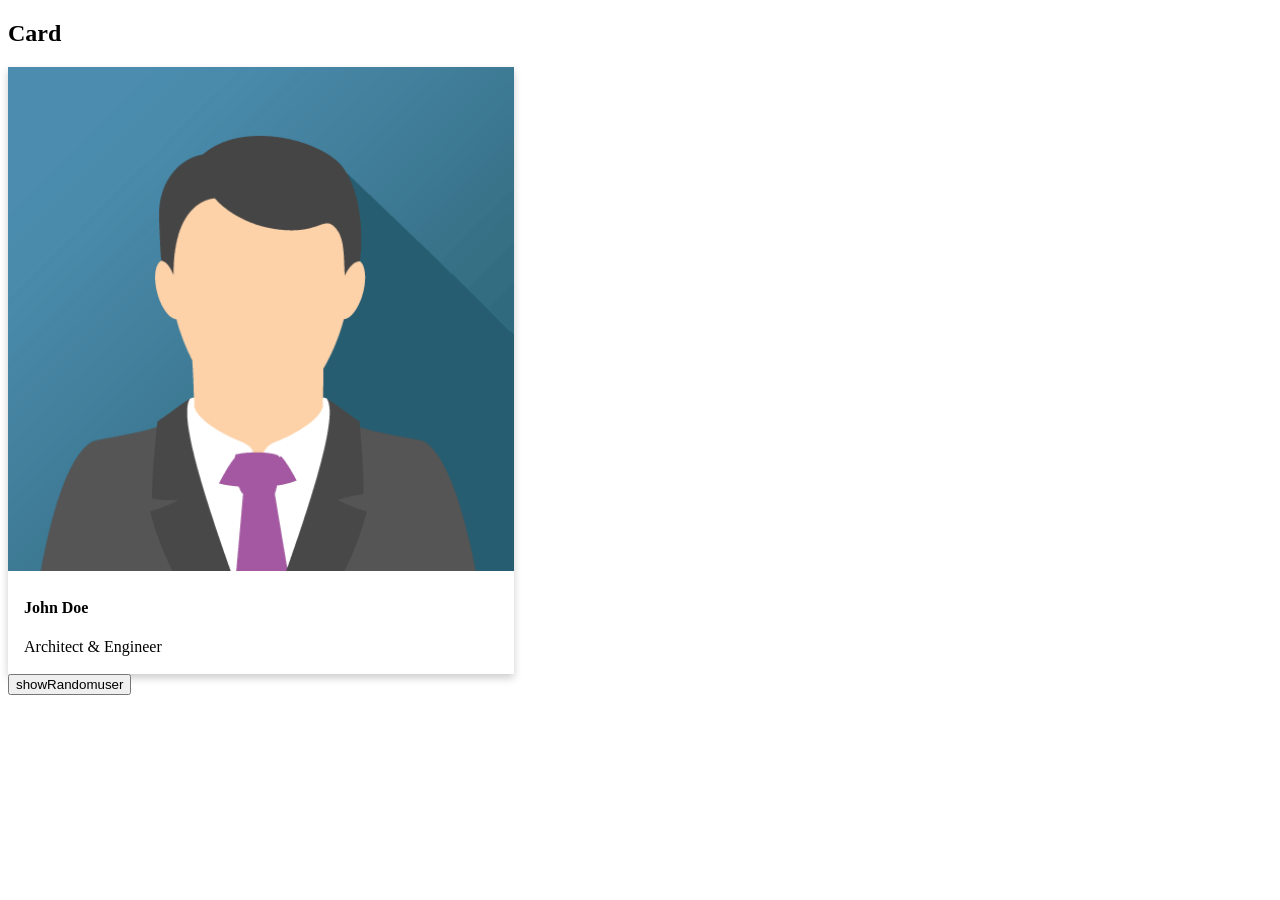
==== src/main/resources/static/index.html @ 71202cf6 "Spring Boot Web App" ====
<!doctype html>
<html lang="en">
  <head>
    <meta charset="UTF-8" />
    <meta name="viewport" content="width=device-width, initial-scale=1.0" />
    <title>Document</title>
    <link rel="stylesheet" href="./style.css" />
  </head>

  <body>
    <h2>Card</h2>

    <div class="card">
      <img src="./img_john_doe.png" alt="Avatar" style="width: 100%" />
      <div class="container">
        <h4 id="userName"><b>John Doe</b> </h4>

        <p id="designation">Architect & Engineer</p>
      </div>
    </div>
    <!-- <button onclick="showNextUser()">
        ShowNext
    </button> -->

    <button onclick="randomUser()">
        showRandomuser
    </button>

    <script src="./site.js"></script>
  </body>
</html>
---- src/main/resources/static/style.css ----
h1{
    color: red;
}
.card {
  box-shadow: 0 4px 8px 0 rgba(0,0,0,0.2);
  transition: 0.3s;
  width: 40%;
}

.card:hover {
  box-shadow: 0 8px 16px 0 rgba(0,0,0,0.2);
}

.container {
  padding: 2px 16px;
}
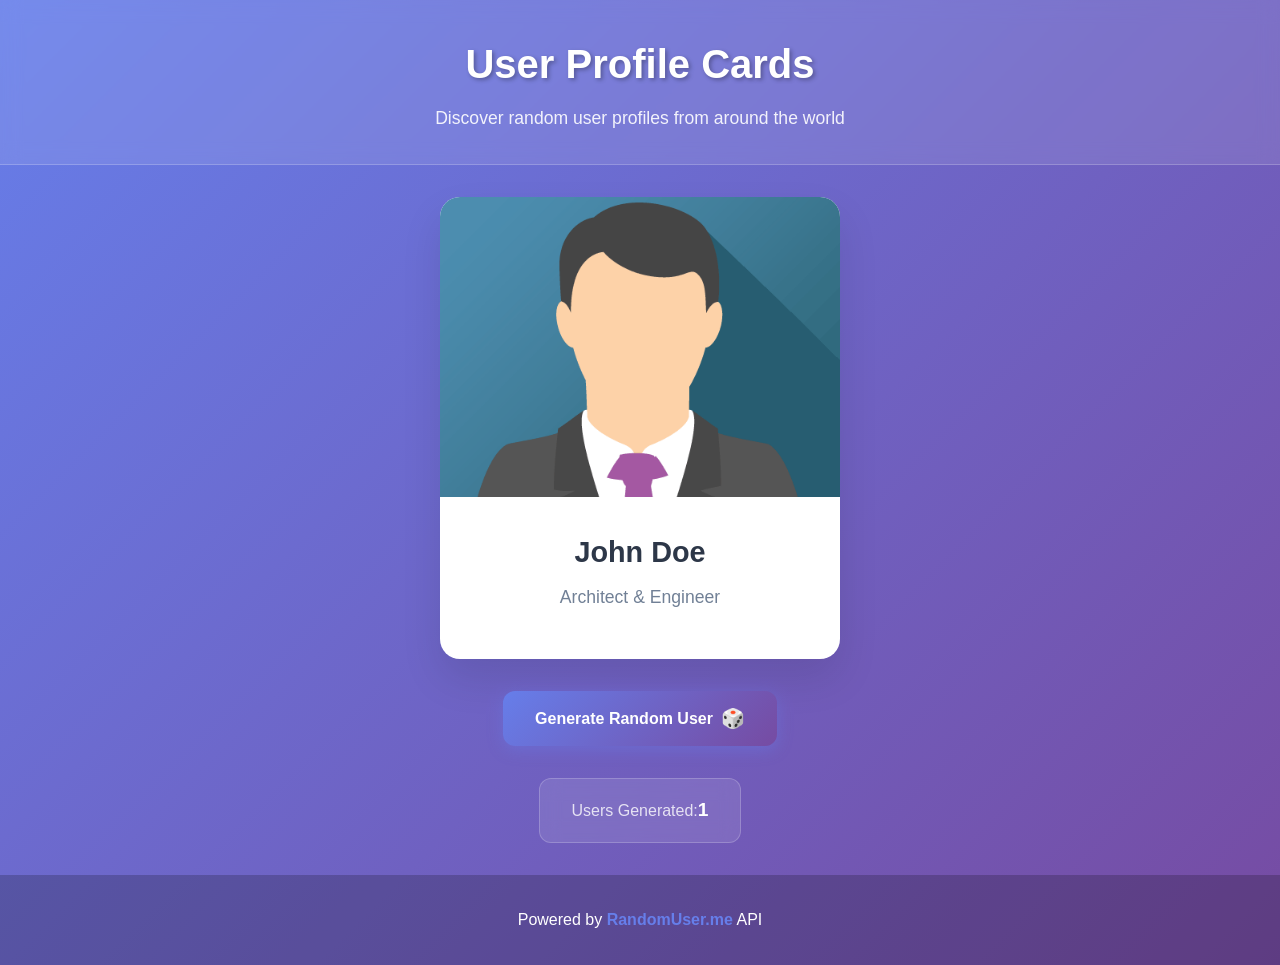
==== commit 17b1c8e7: "Updated" ====
--- a/src/main/resources/static/index.html
+++ b/src/main/resources/static/index.html
@@ -1,30 +1,83 @@
-<!doctype html>
+<!DOCTYPE html>
 <html lang="en">
   <head>
     <meta charset="UTF-8" />
     <meta name="viewport" content="width=device-width, initial-scale=1.0" />
-    <title>Document</title>
+    <meta name="description" content="Interactive user profile cards with random user data" />
+    <title>User Profile Cards - Random User Generator</title>
     <link rel="stylesheet" href="./style.css" />
+    <link rel="preconnect" href="https://randomuser.me" />
   </head>
 
   <body>
-    <h2>Card</h2>
+    <header class="app-header">
+      <h1>User Profile Cards</h1>
+      <p class="subtitle">Discover random user profiles from around the world</p>
+    </header>
 
-    <div class="card">
-      <img src="./img_john_doe.png" alt="Avatar" style="width: 100%" />
-      <div class="container">
-        <h4 id="userName"><b>John Doe</b> </h4>
+    <main class="main-content">
+      <section class="user-section">
+        <div class="card" id="userCard">
+          <div class="card-image-container">
+            <img 
+              id="userImage" 
+              src="./img_john_doe.png" 
+              alt="User Avatar" 
+              class="user-avatar"
+            />
+            <div class="loading-spinner" id="loadingSpinner" style="display: none;">
+              <div class="spinner"></div>
+            </div>
+          </div>
+          <div class="card-content">
+            <h2 id="userName" class="user-name">
+              <b>John Doe</b>
+            </h2>
+            <p id="designation" class="user-designation">
+              Architect & Engineer
+            </p>
+            <div class="user-meta" id="userMeta" style="display: none;">
+              <span class="meta-item" id="userAge"></span>
+              <span class="meta-item" id="userCountry"></span>
+            </div>
+          </div>
+        </div>
 
-        <p id="designation">Architect & Engineer</p>
-      </div>
-    </div>
-    <!-- <button onclick="showNextUser()">
-        ShowNext
-    </button> -->
+        <div class="button-container">
+          <button 
+            id="randomUserBtn" 
+            onclick="randomUser()" 
+            class="btn btn-primary"
+            aria-label="Generate new random user"
+          >
+            <span class="btn-text">Generate Random User</span>
+            <span class="btn-icon">🎲</span>
+          </button>
+          
+          <button 
+            id="refreshBtn" 
+            onclick="refreshUser()" 
+            class="btn btn-secondary"
+            aria-label="Refresh current user data"
+            style="display: none;"
+          >
+            <span class="btn-text">Refresh</span>
+            <span class="btn-icon">🔄</span>
+          </button>
+        </div>
 
-    <button onclick="randomUser()">
-        showRandomuser
-    </button>
+        <div class="stats-container" id="statsContainer" style="display: none;">
+          <div class="stat-item">
+            <span class="stat-label">Users Generated:</span>
+            <span class="stat-value" id="userCount">0</span>
+          </div>
+        </div>
+      </section>
+    </main>
+
+    <footer class="app-footer">
+      <p>Powered by <a href="https://randomuser.me" target="_blank" rel="noopener">RandomUser.me</a> API</p>
+    </footer>
 
     <script src="./site.js"></script>
   </body>
--- a/src/main/resources/static/style.css
+++ b/src/main/resources/static/style.css
@@ -1,16 +1,494 @@
-h1{
-    color: red;
-}
+/* Reset and Base Styles */
+* {
+    margin: 0;
+    padding: 0;
+    box-sizing: border-box;
+}
+
+body {
+    font-family: -apple-system, BlinkMacSystemFont, 'Segoe UI', Roboto, Oxygen, Ubuntu, Cantarell, sans-serif;
+    line-height: 1.6;
+    color: #333;
+    background: linear-gradient(135deg, #667eea 0%, #764ba2 100%);
+    min-height: 100vh;
+}
+
+/* App Header */
+.app-header {
+    text-align: center;
+    padding: 2rem 1rem;
+    color: white;
+    background: rgba(255, 255, 255, 0.1);
+    backdrop-filter: blur(10px);
+    border-bottom: 1px solid rgba(255, 255, 255, 0.2);
+}
+
+.app-header h1 {
+    font-size: 2.5rem;
+    font-weight: 700;
+    margin-bottom: 0.5rem;
+    text-shadow: 2px 2px 4px rgba(0, 0, 0, 0.3);
+}
+
+.subtitle {
+    font-size: 1.1rem;
+    opacity: 0.9;
+    font-weight: 300;
+}
+
+/* Main Content */
+.main-content {
+    max-width: 1200px;
+    margin: 0 auto;
+    padding: 2rem;
+}
+
+.user-section {
+    display: flex;
+    flex-direction: column;
+    align-items: center;
+    gap: 2rem;
+}
+
+/* Enhanced Card Design */
 .card {
-  box-shadow: 0 4px 8px 0 rgba(0,0,0,0.2);
-  transition: 0.3s;
-  width: 40%;
+    background: white;
+    border-radius: 20px;
+    box-shadow: 0 20px 40px rgba(0, 0, 0, 0.1);
+    transition: all 0.3s cubic-bezier(0.4, 0, 0.2, 1);
+    width: 100%;
+    max-width: 400px;
+    overflow: hidden;
+    position: relative;
 }
 
 .card:hover {
-  box-shadow: 0 8px 16px 0 rgba(0,0,0,0.2);
-}
-
-.container {
-  padding: 2px 16px;
+    transform: translateY(-10px);
+    box-shadow: 0 30px 60px rgba(0, 0, 0, 0.15);
+}
+
+.card-image-container {
+    position: relative;
+    width: 100%;
+    height: 300px;
+    overflow: hidden;
+    background: linear-gradient(45deg, #f093fb 0%, #f5576c 100%);
+}
+
+.user-avatar {
+    width: 100%;
+    height: 100%;
+    object-fit: cover;
+    transition: transform 0.3s ease;
+}
+
+.card:hover .user-avatar {
+    transform: scale(1.05);
+}
+
+/* Loading Spinner */
+.loading-spinner {
+    position: absolute;
+    top: 50%;
+    left: 50%;
+    transform: translate(-50%, -50%);
+    background: rgba(255, 255, 255, 0.9);
+    border-radius: 50%;
+    padding: 20px;
+    display: flex;
+    align-items: center;
+    justify-content: center;
+}
+
+.spinner {
+    width: 40px;
+    height: 40px;
+    border: 4px solid #f3f3f3;
+    border-top: 4px solid #667eea;
+    border-radius: 50%;
+    animation: spin 1s linear infinite;
+}
+
+@keyframes spin {
+    0% { transform: rotate(0deg); }
+    100% { transform: rotate(360deg); }
+}
+
+/* Card Content */
+.card-content {
+    padding: 2rem;
+    text-align: center;
+}
+
+.user-name {
+    font-size: 1.8rem;
+    font-weight: 700;
+    color: #2d3748;
+    margin-bottom: 0.5rem;
+}
+
+.user-designation {
+    font-size: 1.1rem;
+    color: #718096;
+    margin-bottom: 1rem;
+}
+
+.user-meta {
+    display: flex;
+    justify-content: center;
+    gap: 2rem;
+    padding: 1rem 0;
+    border-top: 1px solid #e2e8f0;
+    margin-top: 1rem;
+}
+
+.meta-item {
+    display: flex;
+    flex-direction: column;
+    align-items: center;
+    font-size: 0.9rem;
+    color: #4a5568;
+}
+
+/* Button Styles */
+.button-container {
+    display: flex;
+    gap: 1rem;
+    flex-wrap: wrap;
+    justify-content: center;
+    width: 100%;
+    max-width: 400px;
+}
+
+.btn {
+    display: inline-flex;
+    align-items: center;
+    justify-content: center;
+    gap: 0.5rem;
+    padding: 1rem 2rem;
+    border: none;
+    border-radius: 12px;
+    font-size: 1rem;
+    font-weight: 600;
+    text-decoration: none;
+    cursor: pointer;
+    transition: all 0.2s ease;
+    position: relative;
+    overflow: hidden;
+}
+
+.btn:before {
+    content: '';
+    position: absolute;
+    top: 0;
+    left: -100%;
+    width: 100%;
+    height: 100%;
+    background: linear-gradient(90deg, transparent, rgba(255, 255, 255, 0.2), transparent);
+    transition: left 0.5s;
+}
+
+.btn:hover:before {
+    left: 100%;
+}
+
+.btn-primary {
+    background: linear-gradient(135deg, #667eea 0%, #764ba2 100%);
+    color: white;
+    box-shadow: 0 4px 15px rgba(102, 126, 234, 0.4);
+}
+
+.btn-primary:hover {
+    transform: translateY(-2px);
+    box-shadow: 0 6px 20px rgba(102, 126, 234, 0.5);
+}
+
+.btn-secondary {
+    background: white;
+    color: #667eea;
+    border: 2px solid #667eea;
+}
+
+.btn-secondary:hover {
+    background: #667eea;
+    color: white;
+    transform: translateY(-2px);
+}
+
+.btn-full {
+    width: 100%;
+}
+
+.btn-icon {
+    font-size: 1.2rem;
+}
+
+/* Stats Container */
+.stats-container {
+    background: rgba(255, 255, 255, 0.1);
+    backdrop-filter: blur(10px);
+    border-radius: 12px;
+    padding: 1rem 2rem;
+    border: 1px solid rgba(255, 255, 255, 0.2);
+}
+
+.stat-item {
+    display: flex;
+    justify-content: space-between;
+    align-items: center;
+    color: white;
+    font-size: 1rem;
+}
+
+.stat-label {
+    opacity: 0.8;
+}
+
+.stat-value {
+    font-weight: 700;
+    font-size: 1.2rem;
+}
+
+/* Footer */
+.app-footer {
+    text-align: center;
+    padding: 2rem;
+    color: white;
+    background: rgba(0, 0, 0, 0.2);
+}
+
+.app-footer a {
+    color: #667eea;
+    text-decoration: none;
+    font-weight: 600;
+}
+
+.app-footer a:hover {
+    text-decoration: underline;
+}
+
+/* Login Page Styles */
+.login-page {
+    background: linear-gradient(135deg, #667eea 0%, #764ba2 100%);
+    display: flex;
+    align-items: center;
+    justify-content: center;
+    min-height: 100vh;
+    padding: 1rem;
+}
+
+.login-container {
+    background: white;
+    border-radius: 20px;
+    box-shadow: 0 20px 40px rgba(0, 0, 0, 0.1);
+    padding: 3rem;
+    width: 100%;
+    max-width: 400px;
+}
+
+.login-header {
+    text-align: center;
+    margin-bottom: 2rem;
+}
+
+.login-header h1 {
+    color: #2d3748;
+    font-size: 2rem;
+    margin-bottom: 0.5rem;
+}
+
+.login-subtitle {
+    color: #718096;
+    font-size: 1rem;
+}
+
+.login-form {
+    display: flex;
+    flex-direction: column;
+    gap: 1.5rem;
+}
+
+.form-group {
+    display: flex;
+    flex-direction: column;
+    gap: 0.5rem;
+}
+
+.form-group label {
+    font-weight: 600;
+    color: #2d3748;
+    font-size: 0.9rem;
+}
+
+.form-group input {
+    padding: 0.75rem 1rem;
+    border: 2px solid #e2e8f0;
+    border-radius: 8px;
+    font-size: 1rem;
+    transition: border-color 0.2s ease;
+}
+
+.form-group input:focus {
+    outline: none;
+    border-color: #667eea;
+    box-shadow: 0 0 0 3px rgba(102, 126, 234, 0.1);
+}
+
+.form-group small {
+    color: #718096;
+    font-size: 0.8rem;
+}
+
+.form-options {
+    display: flex;
+    justify-content: space-between;
+    align-items: center;
+}
+
+.checkbox-container {
+    display: flex;
+    align-items: center;
+    gap: 0.5rem;
+    cursor: pointer;
+    font-size: 0.9rem;
+    color: #4a5568;
+}
+
+.checkbox-container input[type="checkbox"] {
+    display: none;
+}
+
+.checkmark {
+    width: 20px;
+    height: 20px;
+    border: 2px solid #e2e8f0;
+    border-radius: 4px;
+    position: relative;
+    transition: all 0.2s ease;
+}
+
+.checkbox-container input[type="checkbox"]:checked + .checkmark {
+    background: #667eea;
+    border-color: #667eea;
+}
+
+.checkbox-container input[type="checkbox"]:checked + .checkmark:after {
+    content: '×';
+    position: absolute;
+    top: -2px;
+    left: 4px;
+    color: white;
+    font-size: 16px;
+    font-weight: bold;
+}
+
+.forgot-password {
+    color: #667eea;
+    text-decoration: none;
+    font-size: 0.9rem;
+}
+
+.forgot-password:hover {
+    text-decoration: underline;
+}
+
+.login-divider {
+    text-align: center;
+    margin: 2rem 0;
+    position: relative;
+}
+
+.login-divider::before {
+    content: '';
+    position: absolute;
+    top: 50%;
+    left: 0;
+    right: 0;
+    height: 1px;
+    background: #e2e8f0;
+}
+
+.login-divider span {
+    background: white;
+    padding: 0 1rem;
+    color: #718096;
+    font-size: 0.9rem;
+}
+
+.alternative-actions {
+    display: flex;
+    flex-direction: column;
+    gap: 1rem;
+}
+
+.signup-prompt {
+    text-align: center;
+    color: #718096;
+    font-size: 0.9rem;
+}
+
+.signup-link {
+    color: #667eea;
+    text-decoration: none;
+    font-weight: 600;
+}
+
+.signup-link:hover {
+    text-decoration: underline;
+}
+
+/* Responsive Design */
+@media (max-width: 768px) {
+    .app-header h1 {
+        font-size: 2rem;
+    }
+    
+    .main-content {
+        padding: 1rem;
+    }
+    
+    .card {
+        max-width: 100%;
+    }
+    
+    .button-container {
+        flex-direction: column;
+        width: 100%;
+        max-width: 300px;
+    }
+    
+    .btn {
+        width: 100%;
+    }
+    
+    .user-meta {
+        flex-direction: column;
+        gap: 1rem;
+    }
+    
+    .login-container {
+        padding: 2rem;
+    }
+}
+
+@media (max-width: 480px) {
+    .app-header {
+        padding: 1rem;
+    }
+    
+    .app-header h1 {
+        font-size: 1.8rem;
+    }
+    
+    .card-image-container {
+        height: 250px;
+    }
+    
+    .card-content {
+        padding: 1.5rem;
+    }
+    
+    .user-name {
+        font-size: 1.5rem;
+    }
 }
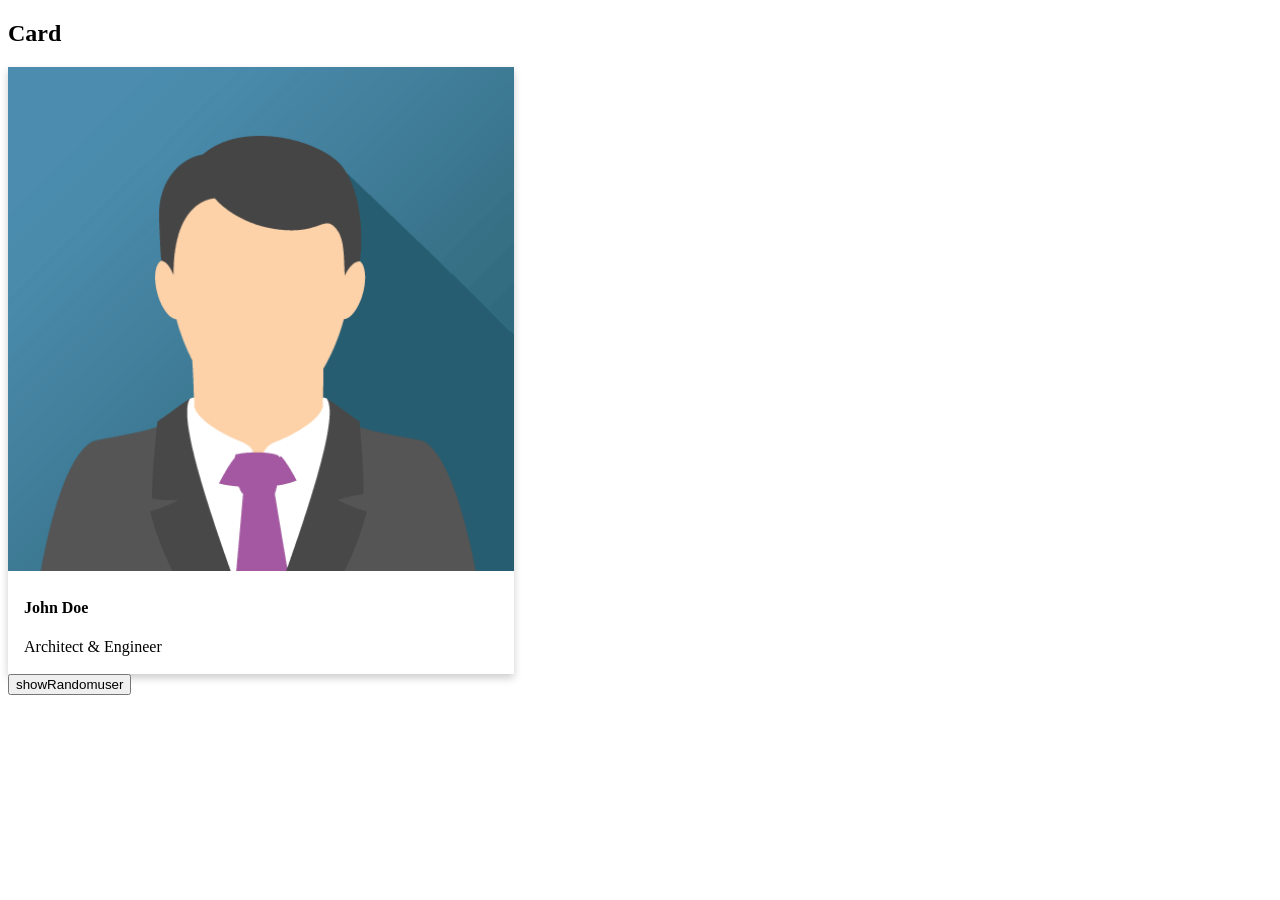
==== commit 6dfead98: "adding docker file" ====
--- a/src/main/resources/static/index.html
+++ b/src/main/resources/static/index.html
@@ -1,83 +1,30 @@
-<!DOCTYPE html>
+<!doctype html>
 <html lang="en">
   <head>
     <meta charset="UTF-8" />
     <meta name="viewport" content="width=device-width, initial-scale=1.0" />
-    <meta name="description" content="Interactive user profile cards with random user data" />
-    <title>User Profile Cards - Random User Generator</title>
+    <title>Document</title>
     <link rel="stylesheet" href="./style.css" />
-    <link rel="preconnect" href="https://randomuser.me" />
   </head>
 
   <body>
-    <header class="app-header">
-      <h1>User Profile Cards</h1>
-      <p class="subtitle">Discover random user profiles from around the world</p>
-    </header>
+    <h2>Card</h2>
 
-    <main class="main-content">
-      <section class="user-section">
-        <div class="card" id="userCard">
-          <div class="card-image-container">
-            <img 
-              id="userImage" 
-              src="./img_john_doe.png" 
-              alt="User Avatar" 
-              class="user-avatar"
-            />
-            <div class="loading-spinner" id="loadingSpinner" style="display: none;">
-              <div class="spinner"></div>
-            </div>
-          </div>
-          <div class="card-content">
-            <h2 id="userName" class="user-name">
-              <b>John Doe</b>
-            </h2>
-            <p id="designation" class="user-designation">
-              Architect & Engineer
-            </p>
-            <div class="user-meta" id="userMeta" style="display: none;">
-              <span class="meta-item" id="userAge"></span>
-              <span class="meta-item" id="userCountry"></span>
-            </div>
-          </div>
-        </div>
+    <div class="card">
+      <img src="./img_john_doe.png" alt="Avatar" style="width: 100%" />
+      <div class="container">
+        <h4 id="userName"><b>John Doe</b> </h4>
 
-        <div class="button-container">
-          <button 
-            id="randomUserBtn" 
-            onclick="randomUser()" 
-            class="btn btn-primary"
-            aria-label="Generate new random user"
-          >
-            <span class="btn-text">Generate Random User</span>
-            <span class="btn-icon">🎲</span>
-          </button>
-          
-          <button 
-            id="refreshBtn" 
-            onclick="refreshUser()" 
-            class="btn btn-secondary"
-            aria-label="Refresh current user data"
-            style="display: none;"
-          >
-            <span class="btn-text">Refresh</span>
-            <span class="btn-icon">🔄</span>
-          </button>
-        </div>
+        <p id="designation">Architect & Engineer</p>
+      </div>
+    </div>
+    <!-- <button onclick="showNextUser()">
+        ShowNext
+    </button> -->
 
-        <div class="stats-container" id="statsContainer" style="display: none;">
-          <div class="stat-item">
-            <span class="stat-label">Users Generated:</span>
-            <span class="stat-value" id="userCount">0</span>
-          </div>
-        </div>
-      </section>
-    </main>
-
-    <footer class="app-footer">
-      <p>Powered by <a href="https://randomuser.me" target="_blank" rel="noopener">RandomUser.me</a> API</p>
-    </footer>
+    <button onclick="randomUser()">
+        showRandomuser
+    </button>
 
     <script src="./site.js"></script>
   </body>
--- a/src/main/resources/static/style.css
+++ b/src/main/resources/static/style.css
@@ -1,494 +1,17 @@
-/* Reset and Base Styles */
-* {
-    margin: 0;
-    padding: 0;
-    box-sizing: border-box;
+h1{
+    color: red;
 }
 
-body {
-    font-family: -apple-system, BlinkMacSystemFont, 'Segoe UI', Roboto, Oxygen, Ubuntu, Cantarell, sans-serif;
-    line-height: 1.6;
-    color: #333;
-    background: linear-gradient(135deg, #667eea 0%, #764ba2 100%);
-    min-height: 100vh;
-}
-
-/* App Header */
-.app-header {
-    text-align: center;
-    padding: 2rem 1rem;
-    color: white;
-    background: rgba(255, 255, 255, 0.1);
-    backdrop-filter: blur(10px);
-    border-bottom: 1px solid rgba(255, 255, 255, 0.2);
-}
-
-.app-header h1 {
-    font-size: 2.5rem;
-    font-weight: 700;
-    margin-bottom: 0.5rem;
-    text-shadow: 2px 2px 4px rgba(0, 0, 0, 0.3);
-}
-
-.subtitle {
-    font-size: 1.1rem;
-    opacity: 0.9;
-    font-weight: 300;
-}
-
-/* Main Content */
-.main-content {
-    max-width: 1200px;
-    margin: 0 auto;
-    padding: 2rem;
-}
-
-.user-section {
-    display: flex;
-    flex-direction: column;
-    align-items: center;
-    gap: 2rem;
-}
-
-/* Enhanced Card Design */
 .card {
-    background: white;
-    border-radius: 20px;
-    box-shadow: 0 20px 40px rgba(0, 0, 0, 0.1);
-    transition: all 0.3s cubic-bezier(0.4, 0, 0.2, 1);
-    width: 100%;
-    max-width: 400px;
-    overflow: hidden;
-    position: relative;
+  box-shadow: 0 4px 8px 0 rgba(0,0,0,0.2);
+  transition: 0.3s;
+  width: 40%;
 }
 
 .card:hover {
-    transform: translateY(-10px);
-    box-shadow: 0 30px 60px rgba(0, 0, 0, 0.15);
+  box-shadow: 0 8px 16px 0 rgba(0,0,0,0.2);
 }
 
-.card-image-container {
-    position: relative;
-    width: 100%;
-    height: 300px;
-    overflow: hidden;
-    background: linear-gradient(45deg, #f093fb 0%, #f5576c 100%);
-}
-
-.user-avatar {
-    width: 100%;
-    height: 100%;
-    object-fit: cover;
-    transition: transform 0.3s ease;
-}
-
-.card:hover .user-avatar {
-    transform: scale(1.05);
-}
-
-/* Loading Spinner */
-.loading-spinner {
-    position: absolute;
-    top: 50%;
-    left: 50%;
-    transform: translate(-50%, -50%);
-    background: rgba(255, 255, 255, 0.9);
-    border-radius: 50%;
-    padding: 20px;
-    display: flex;
-    align-items: center;
-    justify-content: center;
-}
-
-.spinner {
-    width: 40px;
-    height: 40px;
-    border: 4px solid #f3f3f3;
-    border-top: 4px solid #667eea;
-    border-radius: 50%;
-    animation: spin 1s linear infinite;
-}
-
-@keyframes spin {
-    0% { transform: rotate(0deg); }
-    100% { transform: rotate(360deg); }
-}
-
-/* Card Content */
-.card-content {
-    padding: 2rem;
-    text-align: center;
-}
-
-.user-name {
-    font-size: 1.8rem;
-    font-weight: 700;
-    color: #2d3748;
-    margin-bottom: 0.5rem;
-}
-
-.user-designation {
-    font-size: 1.1rem;
-    color: #718096;
-    margin-bottom: 1rem;
-}
-
-.user-meta {
-    display: flex;
-    justify-content: center;
-    gap: 2rem;
-    padding: 1rem 0;
-    border-top: 1px solid #e2e8f0;
-    margin-top: 1rem;
-}
-
-.meta-item {
-    display: flex;
-    flex-direction: column;
-    align-items: center;
-    font-size: 0.9rem;
-    color: #4a5568;
-}
-
-/* Button Styles */
-.button-container {
-    display: flex;
-    gap: 1rem;
-    flex-wrap: wrap;
-    justify-content: center;
-    width: 100%;
-    max-width: 400px;
-}
-
-.btn {
-    display: inline-flex;
-    align-items: center;
-    justify-content: center;
-    gap: 0.5rem;
-    padding: 1rem 2rem;
-    border: none;
-    border-radius: 12px;
-    font-size: 1rem;
-    font-weight: 600;
-    text-decoration: none;
-    cursor: pointer;
-    transition: all 0.2s ease;
-    position: relative;
-    overflow: hidden;
-}
-
-.btn:before {
-    content: '';
-    position: absolute;
-    top: 0;
-    left: -100%;
-    width: 100%;
-    height: 100%;
-    background: linear-gradient(90deg, transparent, rgba(255, 255, 255, 0.2), transparent);
-    transition: left 0.5s;
-}
-
-.btn:hover:before {
-    left: 100%;
-}
-
-.btn-primary {
-    background: linear-gradient(135deg, #667eea 0%, #764ba2 100%);
-    color: white;
-    box-shadow: 0 4px 15px rgba(102, 126, 234, 0.4);
-}
-
-.btn-primary:hover {
-    transform: translateY(-2px);
-    box-shadow: 0 6px 20px rgba(102, 126, 234, 0.5);
-}
-
-.btn-secondary {
-    background: white;
-    color: #667eea;
-    border: 2px solid #667eea;
-}
-
-.btn-secondary:hover {
-    background: #667eea;
-    color: white;
-    transform: translateY(-2px);
-}
-
-.btn-full {
-    width: 100%;
-}
-
-.btn-icon {
-    font-size: 1.2rem;
-}
-
-/* Stats Container */
-.stats-container {
-    background: rgba(255, 255, 255, 0.1);
-    backdrop-filter: blur(10px);
-    border-radius: 12px;
-    padding: 1rem 2rem;
-    border: 1px solid rgba(255, 255, 255, 0.2);
-}
-
-.stat-item {
-    display: flex;
-    justify-content: space-between;
-    align-items: center;
-    color: white;
-    font-size: 1rem;
-}
-
-.stat-label {
-    opacity: 0.8;
-}
-
-.stat-value {
-    font-weight: 700;
-    font-size: 1.2rem;
-}
-
-/* Footer */
-.app-footer {
-    text-align: center;
-    padding: 2rem;
-    color: white;
-    background: rgba(0, 0, 0, 0.2);
-}
-
-.app-footer a {
-    color: #667eea;
-    text-decoration: none;
-    font-weight: 600;
-}
-
-.app-footer a:hover {
-    text-decoration: underline;
-}
-
-/* Login Page Styles */
-.login-page {
-    background: linear-gradient(135deg, #667eea 0%, #764ba2 100%);
-    display: flex;
-    align-items: center;
-    justify-content: center;
-    min-height: 100vh;
-    padding: 1rem;
-}
-
-.login-container {
-    background: white;
-    border-radius: 20px;
-    box-shadow: 0 20px 40px rgba(0, 0, 0, 0.1);
-    padding: 3rem;
-    width: 100%;
-    max-width: 400px;
-}
-
-.login-header {
-    text-align: center;
-    margin-bottom: 2rem;
-}
-
-.login-header h1 {
-    color: #2d3748;
-    font-size: 2rem;
-    margin-bottom: 0.5rem;
-}
-
-.login-subtitle {
-    color: #718096;
-    font-size: 1rem;
-}
-
-.login-form {
-    display: flex;
-    flex-direction: column;
-    gap: 1.5rem;
-}
-
-.form-group {
-    display: flex;
-    flex-direction: column;
-    gap: 0.5rem;
-}
-
-.form-group label {
-    font-weight: 600;
-    color: #2d3748;
-    font-size: 0.9rem;
-}
-
-.form-group input {
-    padding: 0.75rem 1rem;
-    border: 2px solid #e2e8f0;
-    border-radius: 8px;
-    font-size: 1rem;
-    transition: border-color 0.2s ease;
-}
-
-.form-group input:focus {
-    outline: none;
-    border-color: #667eea;
-    box-shadow: 0 0 0 3px rgba(102, 126, 234, 0.1);
-}
-
-.form-group small {
-    color: #718096;
-    font-size: 0.8rem;
-}
-
-.form-options {
-    display: flex;
-    justify-content: space-between;
-    align-items: center;
-}
-
-.checkbox-container {
-    display: flex;
-    align-items: center;
-    gap: 0.5rem;
-    cursor: pointer;
-    font-size: 0.9rem;
-    color: #4a5568;
-}
-
-.checkbox-container input[type="checkbox"] {
-    display: none;
-}
-
-.checkmark {
-    width: 20px;
-    height: 20px;
-    border: 2px solid #e2e8f0;
-    border-radius: 4px;
-    position: relative;
-    transition: all 0.2s ease;
-}
-
-.checkbox-container input[type="checkbox"]:checked + .checkmark {
-    background: #667eea;
-    border-color: #667eea;
-}
-
-.checkbox-container input[type="checkbox"]:checked + .checkmark:after {
-    content: '×';
-    position: absolute;
-    top: -2px;
-    left: 4px;
-    color: white;
-    font-size: 16px;
-    font-weight: bold;
-}
-
-.forgot-password {
-    color: #667eea;
-    text-decoration: none;
-    font-size: 0.9rem;
-}
-
-.forgot-password:hover {
-    text-decoration: underline;
-}
-
-.login-divider {
-    text-align: center;
-    margin: 2rem 0;
-    position: relative;
-}
-
-.login-divider::before {
-    content: '';
-    position: absolute;
-    top: 50%;
-    left: 0;
-    right: 0;
-    height: 1px;
-    background: #e2e8f0;
-}
-
-.login-divider span {
-    background: white;
-    padding: 0 1rem;
-    color: #718096;
-    font-size: 0.9rem;
-}
-
-.alternative-actions {
-    display: flex;
-    flex-direction: column;
-    gap: 1rem;
-}
-
-.signup-prompt {
-    text-align: center;
-    color: #718096;
-    font-size: 0.9rem;
-}
-
-.signup-link {
-    color: #667eea;
-    text-decoration: none;
-    font-weight: 600;
-}
-
-.signup-link:hover {
-    text-decoration: underline;
-}
-
-/* Responsive Design */
-@media (max-width: 768px) {
-    .app-header h1 {
-        font-size: 2rem;
-    }
-    
-    .main-content {
-        padding: 1rem;
-    }
-    
-    .card {
-        max-width: 100%;
-    }
-    
-    .button-container {
-        flex-direction: column;
-        width: 100%;
-        max-width: 300px;
-    }
-    
-    .btn {
-        width: 100%;
-    }
-    
-    .user-meta {
-        flex-direction: column;
-        gap: 1rem;
-    }
-    
-    .login-container {
-        padding: 2rem;
-    }
-}
-
-@media (max-width: 480px) {
-    .app-header {
-        padding: 1rem;
-    }
-    
-    .app-header h1 {
-        font-size: 1.8rem;
-    }
-    
-    .card-image-container {
-        height: 250px;
-    }
-    
-    .card-content {
-        padding: 1.5rem;
-    }
-    
-    .user-name {
-        font-size: 1.5rem;
-    }
+.container {
+  padding: 2px 16px;
 }
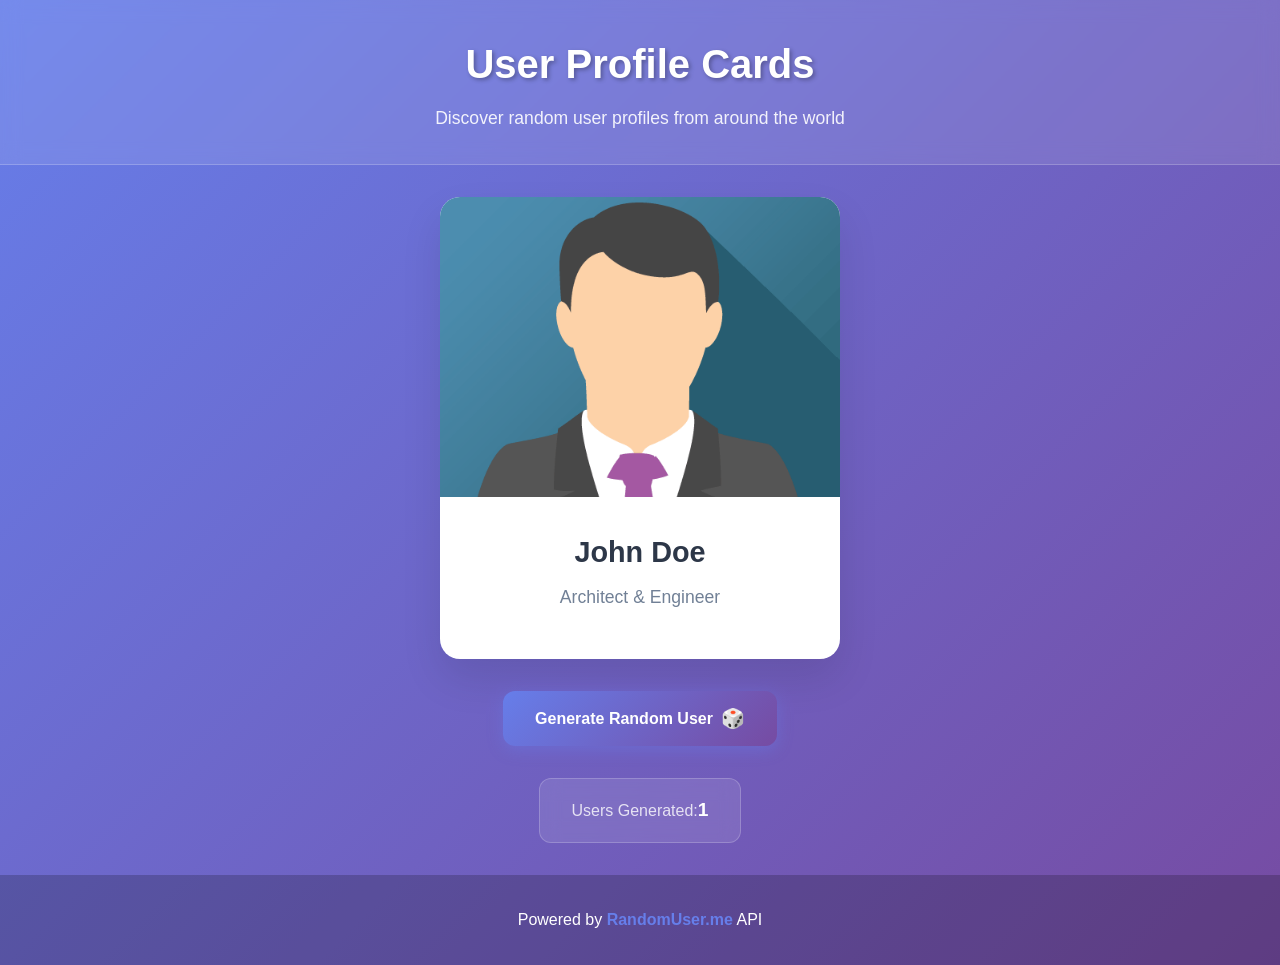
==== commit e619631c: "Updated interactively" ====
--- a/src/main/resources/static/index.html
+++ b/src/main/resources/static/index.html
@@ -1,30 +1,83 @@
-<!doctype html>
+<!DOCTYPE html>
 <html lang="en">
   <head>
     <meta charset="UTF-8" />
     <meta name="viewport" content="width=device-width, initial-scale=1.0" />
-    <title>Document</title>
+    <meta name="description" content="Interactive user profile cards with random user data" />
+    <title>User Profile Cards - Random User Generator</title>
     <link rel="stylesheet" href="./style.css" />
+    <link rel="preconnect" href="https://randomuser.me" />
   </head>
 
   <body>
-    <h2>Card</h2>
+    <header class="app-header">
+      <h1>User Profile Cards</h1>
+      <p class="subtitle">Discover random user profiles from around the world</p>
+    </header>
 
-    <div class="card">
-      <img src="./img_john_doe.png" alt="Avatar" style="width: 100%" />
-      <div class="container">
-        <h4 id="userName"><b>John Doe</b> </h4>
+    <main class="main-content">
+      <section class="user-section">
+        <div class="card" id="userCard">
+          <div class="card-image-container">
+            <img 
+              id="userImage" 
+              src="./img_john_doe.png" 
+              alt="User Avatar" 
+              class="user-avatar"
+            />
+            <div class="loading-spinner" id="loadingSpinner" style="display: none;">
+              <div class="spinner"></div>
+            </div>
+          </div>
+          <div class="card-content">
+            <h2 id="userName" class="user-name">
+              <b>John Doe</b>
+            </h2>
+            <p id="designation" class="user-designation">
+              Architect & Engineer
+            </p>
+            <div class="user-meta" id="userMeta" style="display: none;">
+              <span class="meta-item" id="userAge"></span>
+              <span class="meta-item" id="userCountry"></span>
+            </div>
+          </div>
+        </div>
 
-        <p id="designation">Architect & Engineer</p>
-      </div>
-    </div>
-    <!-- <button onclick="showNextUser()">
-        ShowNext
-    </button> -->
+        <div class="button-container">
+          <button 
+            id="randomUserBtn" 
+            onclick="randomUser()" 
+            class="btn btn-primary"
+            aria-label="Generate new random user"
+          >
+            <span class="btn-text">Generate Random User</span>
+            <span class="btn-icon">🎲</span>
+          </button>
+          
+          <button 
+            id="refreshBtn" 
+            onclick="refreshUser()" 
+            class="btn btn-secondary"
+            aria-label="Refresh current user data"
+            style="display: none;"
+          >
+            <span class="btn-text">Refresh</span>
+            <span class="btn-icon">🔄</span>
+          </button>
+        </div>
 
-    <button onclick="randomUser()">
-        showRandomuser
-    </button>
+        <div class="stats-container" id="statsContainer" style="display: none;">
+          <div class="stat-item">
+            <span class="stat-label">Users Generated:</span>
+            <span class="stat-value" id="userCount">0</span>
+          </div>
+        </div>
+      </section>
+    </main>
+
+    <footer class="app-footer">
+      <p>Powered by <a href="https://randomuser.me" target="_blank" rel="noopener">RandomUser.me</a> API</p>
+    </footer>
 
     <script src="./site.js"></script>
   </body>
--- a/src/main/resources/static/style.css
+++ b/src/main/resources/static/style.css
@@ -1,17 +1,494 @@
-h1{
-    color: red;
-}
-
+/* Reset and Base Styles */
+* {
+    margin: 0;
+    padding: 0;
+    box-sizing: border-box;
+}
+
+body {
+    font-family: -apple-system, BlinkMacSystemFont, 'Segoe UI', Roboto, Oxygen, Ubuntu, Cantarell, sans-serif;
+    line-height: 1.6;
+    color: #333;
+    background: linear-gradient(135deg, #667eea 0%, #764ba2 100%);
+    min-height: 100vh;
+}
+
+/* App Header */
+.app-header {
+    text-align: center;
+    padding: 2rem 1rem;
+    color: white;
+    background: rgba(255, 255, 255, 0.1);
+    backdrop-filter: blur(10px);
+    border-bottom: 1px solid rgba(255, 255, 255, 0.2);
+}
+
+.app-header h1 {
+    font-size: 2.5rem;
+    font-weight: 700;
+    margin-bottom: 0.5rem;
+    text-shadow: 2px 2px 4px rgba(0, 0, 0, 0.3);
+}
+
+.subtitle {
+    font-size: 1.1rem;
+    opacity: 0.9;
+    font-weight: 300;
+}
+
+/* Main Content */
+.main-content {
+    max-width: 1200px;
+    margin: 0 auto;
+    padding: 2rem;
+}
+
+.user-section {
+    display: flex;
+    flex-direction: column;
+    align-items: center;
+    gap: 2rem;
+}
+
+/* Enhanced Card Design */
 .card {
-  box-shadow: 0 4px 8px 0 rgba(0,0,0,0.2);
-  transition: 0.3s;
-  width: 40%;
+    background: white;
+    border-radius: 20px;
+    box-shadow: 0 20px 40px rgba(0, 0, 0, 0.1);
+    transition: all 0.3s cubic-bezier(0.4, 0, 0.2, 1);
+    width: 100%;
+    max-width: 400px;
+    overflow: hidden;
+    position: relative;
 }
 
 .card:hover {
-  box-shadow: 0 8px 16px 0 rgba(0,0,0,0.2);
-}
-
-.container {
-  padding: 2px 16px;
+    transform: translateY(-10px);
+    box-shadow: 0 30px 60px rgba(0, 0, 0, 0.15);
+}
+
+.card-image-container {
+    position: relative;
+    width: 100%;
+    height: 300px;
+    overflow: hidden;
+    background: linear-gradient(45deg, #f093fb 0%, #f5576c 100%);
+}
+
+.user-avatar {
+    width: 100%;
+    height: 100%;
+    object-fit: cover;
+    transition: transform 0.3s ease;
+}
+
+.card:hover .user-avatar {
+    transform: scale(1.05);
+}
+
+/* Loading Spinner */
+.loading-spinner {
+    position: absolute;
+    top: 50%;
+    left: 50%;
+    transform: translate(-50%, -50%);
+    background: rgba(255, 255, 255, 0.9);
+    border-radius: 50%;
+    padding: 20px;
+    display: flex;
+    align-items: center;
+    justify-content: center;
+}
+
+.spinner {
+    width: 40px;
+    height: 40px;
+    border: 4px solid #f3f3f3;
+    border-top: 4px solid #667eea;
+    border-radius: 50%;
+    animation: spin 1s linear infinite;
+}
+
+@keyframes spin {
+    0% { transform: rotate(0deg); }
+    100% { transform: rotate(360deg); }
+}
+
+/* Card Content */
+.card-content {
+    padding: 2rem;
+    text-align: center;
+}
+
+.user-name {
+    font-size: 1.8rem;
+    font-weight: 700;
+    color: #2d3748;
+    margin-bottom: 0.5rem;
+}
+
+.user-designation {
+    font-size: 1.1rem;
+    color: #718096;
+    margin-bottom: 1rem;
+}
+
+.user-meta {
+    display: flex;
+    justify-content: center;
+    gap: 2rem;
+    padding: 1rem 0;
+    border-top: 1px solid #e2e8f0;
+    margin-top: 1rem;
+}
+
+.meta-item {
+    display: flex;
+    flex-direction: column;
+    align-items: center;
+    font-size: 0.9rem;
+    color: #4a5568;
+}
+
+/* Button Styles */
+.button-container {
+    display: flex;
+    gap: 1rem;
+    flex-wrap: wrap;
+    justify-content: center;
+    width: 100%;
+    max-width: 400px;
+}
+
+.btn {
+    display: inline-flex;
+    align-items: center;
+    justify-content: center;
+    gap: 0.5rem;
+    padding: 1rem 2rem;
+    border: none;
+    border-radius: 12px;
+    font-size: 1rem;
+    font-weight: 600;
+    text-decoration: none;
+    cursor: pointer;
+    transition: all 0.2s ease;
+    position: relative;
+    overflow: hidden;
+}
+
+.btn:before {
+    content: '';
+    position: absolute;
+    top: 0;
+    left: -100%;
+    width: 100%;
+    height: 100%;
+    background: linear-gradient(90deg, transparent, rgba(255, 255, 255, 0.2), transparent);
+    transition: left 0.5s;
+}
+
+.btn:hover:before {
+    left: 100%;
+}
+
+.btn-primary {
+    background: linear-gradient(135deg, #667eea 0%, #764ba2 100%);
+    color: white;
+    box-shadow: 0 4px 15px rgba(102, 126, 234, 0.4);
+}
+
+.btn-primary:hover {
+    transform: translateY(-2px);
+    box-shadow: 0 6px 20px rgba(102, 126, 234, 0.5);
+}
+
+.btn-secondary {
+    background: white;
+    color: #667eea;
+    border: 2px solid #667eea;
+}
+
+.btn-secondary:hover {
+    background: #667eea;
+    color: white;
+    transform: translateY(-2px);
+}
+
+.btn-full {
+    width: 100%;
+}
+
+.btn-icon {
+    font-size: 1.2rem;
+}
+
+/* Stats Container */
+.stats-container {
+    background: rgba(255, 255, 255, 0.1);
+    backdrop-filter: blur(10px);
+    border-radius: 12px;
+    padding: 1rem 2rem;
+    border: 1px solid rgba(255, 255, 255, 0.2);
+}
+
+.stat-item {
+    display: flex;
+    justify-content: space-between;
+    align-items: center;
+    color: white;
+    font-size: 1rem;
+}
+
+.stat-label {
+    opacity: 0.8;
+}
+
+.stat-value {
+    font-weight: 700;
+    font-size: 1.2rem;
+}
+
+/* Footer */
+.app-footer {
+    text-align: center;
+    padding: 2rem;
+    color: white;
+    background: rgba(0, 0, 0, 0.2);
+}
+
+.app-footer a {
+    color: #667eea;
+    text-decoration: none;
+    font-weight: 600;
+}
+
+.app-footer a:hover {
+    text-decoration: underline;
+}
+
+/* Login Page Styles */
+.login-page {
+    background: linear-gradient(135deg, #667eea 0%, #764ba2 100%);
+    display: flex;
+    align-items: center;
+    justify-content: center;
+    min-height: 100vh;
+    padding: 1rem;
+}
+
+.login-container {
+    background: white;
+    border-radius: 20px;
+    box-shadow: 0 20px 40px rgba(0, 0, 0, 0.1);
+    padding: 3rem;
+    width: 100%;
+    max-width: 400px;
+}
+
+.login-header {
+    text-align: center;
+    margin-bottom: 2rem;
+}
+
+.login-header h1 {
+    color: #2d3748;
+    font-size: 2rem;
+    margin-bottom: 0.5rem;
+}
+
+.login-subtitle {
+    color: #718096;
+    font-size: 1rem;
+}
+
+.login-form {
+    display: flex;
+    flex-direction: column;
+    gap: 1.5rem;
+}
+
+.form-group {
+    display: flex;
+    flex-direction: column;
+    gap: 0.5rem;
+}
+
+.form-group label {
+    font-weight: 600;
+    color: #2d3748;
+    font-size: 0.9rem;
+}
+
+.form-group input {
+    padding: 0.75rem 1rem;
+    border: 2px solid #e2e8f0;
+    border-radius: 8px;
+    font-size: 1rem;
+    transition: border-color 0.2s ease;
+}
+
+.form-group input:focus {
+    outline: none;
+    border-color: #667eea;
+    box-shadow: 0 0 0 3px rgba(102, 126, 234, 0.1);
+}
+
+.form-group small {
+    color: #718096;
+    font-size: 0.8rem;
+}
+
+.form-options {
+    display: flex;
+    justify-content: space-between;
+    align-items: center;
+}
+
+.checkbox-container {
+    display: flex;
+    align-items: center;
+    gap: 0.5rem;
+    cursor: pointer;
+    font-size: 0.9rem;
+    color: #4a5568;
+}
+
+.checkbox-container input[type="checkbox"] {
+    display: none;
+}
+
+.checkmark {
+    width: 20px;
+    height: 20px;
+    border: 2px solid #e2e8f0;
+    border-radius: 4px;
+    position: relative;
+    transition: all 0.2s ease;
+}
+
+.checkbox-container input[type="checkbox"]:checked + .checkmark {
+    background: #667eea;
+    border-color: #667eea;
+}
+
+.checkbox-container input[type="checkbox"]:checked + .checkmark:after {
+    content: '×';
+    position: absolute;
+    top: -2px;
+    left: 4px;
+    color: white;
+    font-size: 16px;
+    font-weight: bold;
+}
+
+.forgot-password {
+    color: #667eea;
+    text-decoration: none;
+    font-size: 0.9rem;
+}
+
+.forgot-password:hover {
+    text-decoration: underline;
+}
+
+.login-divider {
+    text-align: center;
+    margin: 2rem 0;
+    position: relative;
+}
+
+.login-divider::before {
+    content: '';
+    position: absolute;
+    top: 50%;
+    left: 0;
+    right: 0;
+    height: 1px;
+    background: #e2e8f0;
+}
+
+.login-divider span {
+    background: white;
+    padding: 0 1rem;
+    color: #718096;
+    font-size: 0.9rem;
+}
+
+.alternative-actions {
+    display: flex;
+    flex-direction: column;
+    gap: 1rem;
+}
+
+.signup-prompt {
+    text-align: center;
+    color: #718096;
+    font-size: 0.9rem;
+}
+
+.signup-link {
+    color: #667eea;
+    text-decoration: none;
+    font-weight: 600;
+}
+
+.signup-link:hover {
+    text-decoration: underline;
+}
+
+/* Responsive Design */
+@media (max-width: 768px) {
+    .app-header h1 {
+        font-size: 2rem;
+    }
+    
+    .main-content {
+        padding: 1rem;
+    }
+    
+    .card {
+        max-width: 100%;
+    }
+    
+    .button-container {
+        flex-direction: column;
+        width: 100%;
+        max-width: 300px;
+    }
+    
+    .btn {
+        width: 100%;
+    }
+    
+    .user-meta {
+        flex-direction: column;
+        gap: 1rem;
+    }
+    
+    .login-container {
+        padding: 2rem;
+    }
+}
+
+@media (max-width: 480px) {
+    .app-header {
+        padding: 1rem;
+    }
+    
+    .app-header h1 {
+        font-size: 1.8rem;
+    }
+    
+    .card-image-container {
+        height: 250px;
+    }
+    
+    .card-content {
+        padding: 1.5rem;
+    }
+    
+    .user-name {
+        font-size: 1.5rem;
+    }
 }
